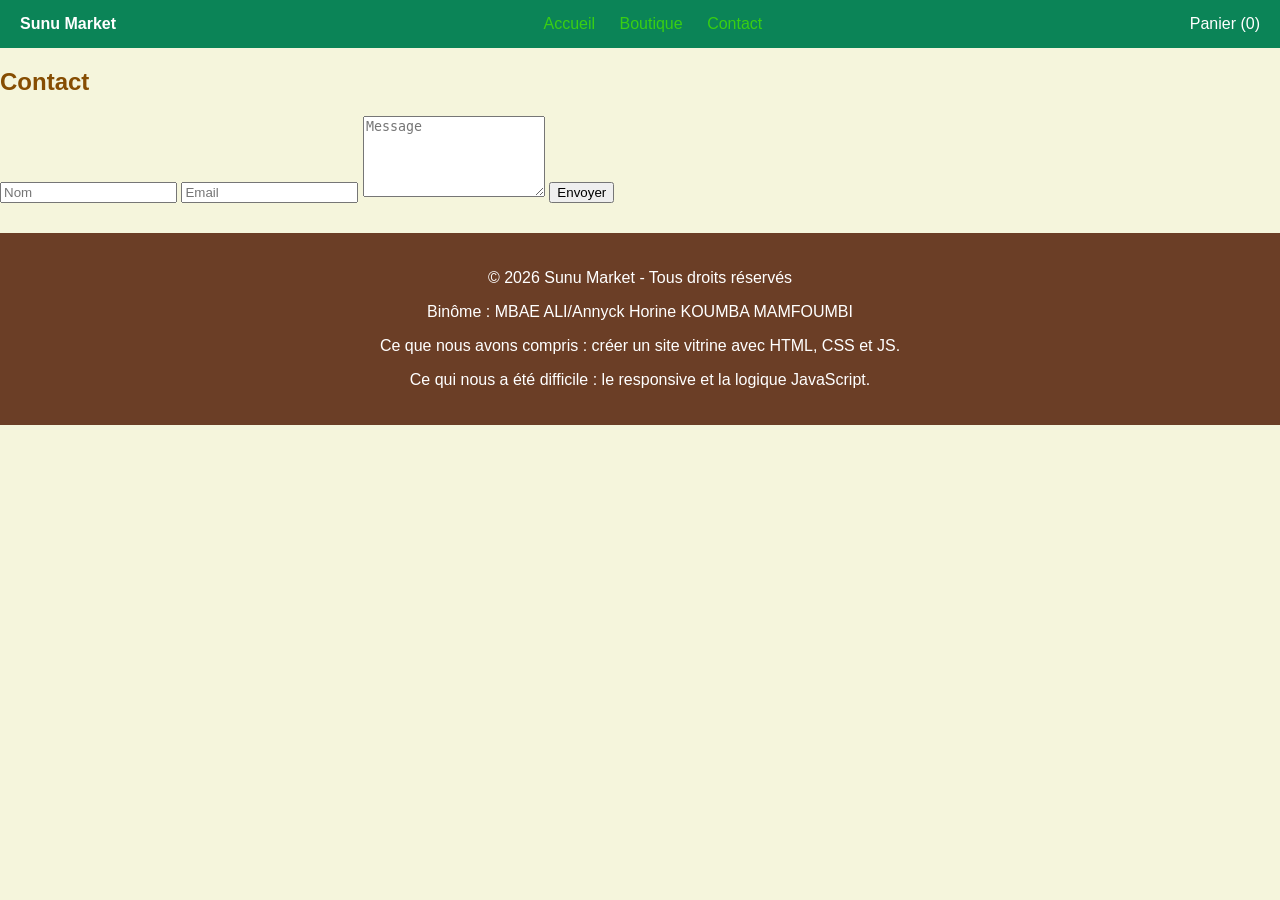
==== contact.html @ 4e50787a "first commit" ====
<!DOCTYPE html>
<html lang="fr">
<head>
  <meta charset="UTF-8" />
  <meta name="viewport" content="width=device-width, initial-scale=1.0"/>
  <title>Contact - Sunu Market</title>
  <link rel="stylesheet" href="style.css">
</head>
<body>

<header class="header">
  <div class="logo">Sunu Market</div>
  <nav>
    <a href="index.html">Accueil</a>
    <a href="index.html#boutique">Boutique</a>
    <a href="contact.html">Contact</a>
  </nav>
  <div class="panier">Panier (<span id="count">0</span>)</div>
</header>

<section class="contact-section">
  <h2>Contact</h2>
  <form id="formcontact" class="contact-form"> 
    <input type="text" placeholder="Nom" required>
    <input type="email" placeholder="Email" required>
    <textarea placeholder="Message" rows="5" required></textarea>
    <button type="submit">Envoyer</button>
  </form>
  <script>
    // Sélection du formulaire
    const form = document.getElementById('contactForm');

    form.addEventListener('submit', function(event) {
      event.preventDefault(); // Empêche l'envoi réel du formulaire
      alert("Merci ! Mme Aïcha a bien reçu votre message.");
      form.reset(); // Réinitialise le formulaire si tu veux
    });
  </script>
</section>

<footer class="footer">
  <p>© 2026 Sunu Market - Tous droits réservés</p>
  <p>Binôme : MBAE ALI/Annyck Horine KOUMBA MAMFOUMBI</p>
  <p>Ce que nous avons compris : créer un site vitrine avec HTML, CSS et JS.</p>
  <p>Ce qui nous a été difficile : le responsive et la logique JavaScript.</p>
</footer>
<script src="script.js"></script>
</body>
</html>
---- style.css ----
* { box-sizing: border-box; }

body {
  margin: 0;
  font-family: Arial, sans-serif;
  background-color: beige;
  color: #864d02;
}

.header {
  display: flex;
  justify-content: space-between;
  align-items: center;
  background: #0b8457;
  color: white;
  padding: 15px 20px;
}

.header a {
  color: rgb(57, 207, 19);
  margin: 0 10px;
  text-decoration: none;
}
.header a:hover{
  color: #29750b
}

.logo { font-weight: bold; }


.apropos {
  padding: 40px 20px;
}

.apropos-container {
  display: flex;
  gap: 30px;
  align-items: center;
  padding: 40px
}
.presentation {
    display: flex;
    align-items: center;
    gap: 20px;
}

.photo {
    width: 200px;
    border-radius:10 px;
}

.texte {
    text-align: right;
}

.apropos-container img {
  width: 300px;
  border-radius: 15px;
}

.boutique {
  padding: 40px 20px;
  background: #f4f4f4;
}


.produits-grid {
  display: grid;
  grid-template-columns: repeat(3, 1fr);
  gap: 20px;
}
.hero {
    height: 100vh;
    background: url("image\ hero.jpeg") center/cover no-repeat;
    display: flex;
    justify-content: center;
    align-items: center;
    text-align: center;
    position: relative;
}

.hero::after {
    content: "";
    position: absolute;
    inset: 0;
    background: rgba(16, 17, 16, 0.6) ; /* plus sombre */
}

.hero-content {
    position: relative;
    color: white;
    z-index: 1;
    max-width: 700px;
}

.hero-content h1 {
    font-size: 42px;
    margin-bottom: 15px;
}

.hero-content p {
    font-size: 18px;
    margin-bottom: 20px;
}

.btn {
    background-color: #e67e22;
    color: white;
    border: none;
    padding: 10px 20px;
    border-radius: 25px;
    cursor: pointer;
    transition: 0.3s;
}

.btn:hover {
    background: #6b3e26;
}



.produit-card {
  background: white;
  padding: 15px;
  border-radius: 10px;
  text-align: center;
  box-shadow: 0 2px 6px rgba(0,0,0,0.1);
  transition: transform .3s, box-shadow .3s;
}

.produit-card:hover {
  transform: translateY(-5px);
  box-shadow: 0 6px 12px rgba(104, 57, 3, 0.842);
}

.produit-card img {
  width: 100%;
  height: 160px;
  object-fit: cover;
  border-radius: 8px;
}

.prix {
  color: #0b8457;
  font-weight: bold;
}

.message {
  text-align: center;
  color: green;
  margin: 10px;
  font-weight: bold;
}

#topBtn {
  position: fixed;
  bottom: 20px;
  right: 20px;
  border: none;
  border-radius: 50%;
  padding: 12px 16px;
  background: orange;
  cursor: pointer;
}

.footer {
  background: #6b3e26;
  color: white;
  text-align: center;
  padding: 20px;
  margin-top: 30px;
}

@media (max-width: 768px) {
  .apropos-container {
     flex-direction: column; 
     text-align: center; 
  }
  .produits-grid {
    flex-direction: column
    align-items centre 
  }
  .produit-card{
    width:90%;
  }
}
#boutique .produits {
  display: grid;
  grid-template-columns: repeat(3, 1fr);
  gap: 20px;
}

@media (max-width: 900px) {
  #boutique .produits {
    grid-template-columns: repeat(2, 1fr);
  }
}

@media (max-width: 500px) {
  #boutique .produits {
    grid-template-columns: 1fr;
  }
}
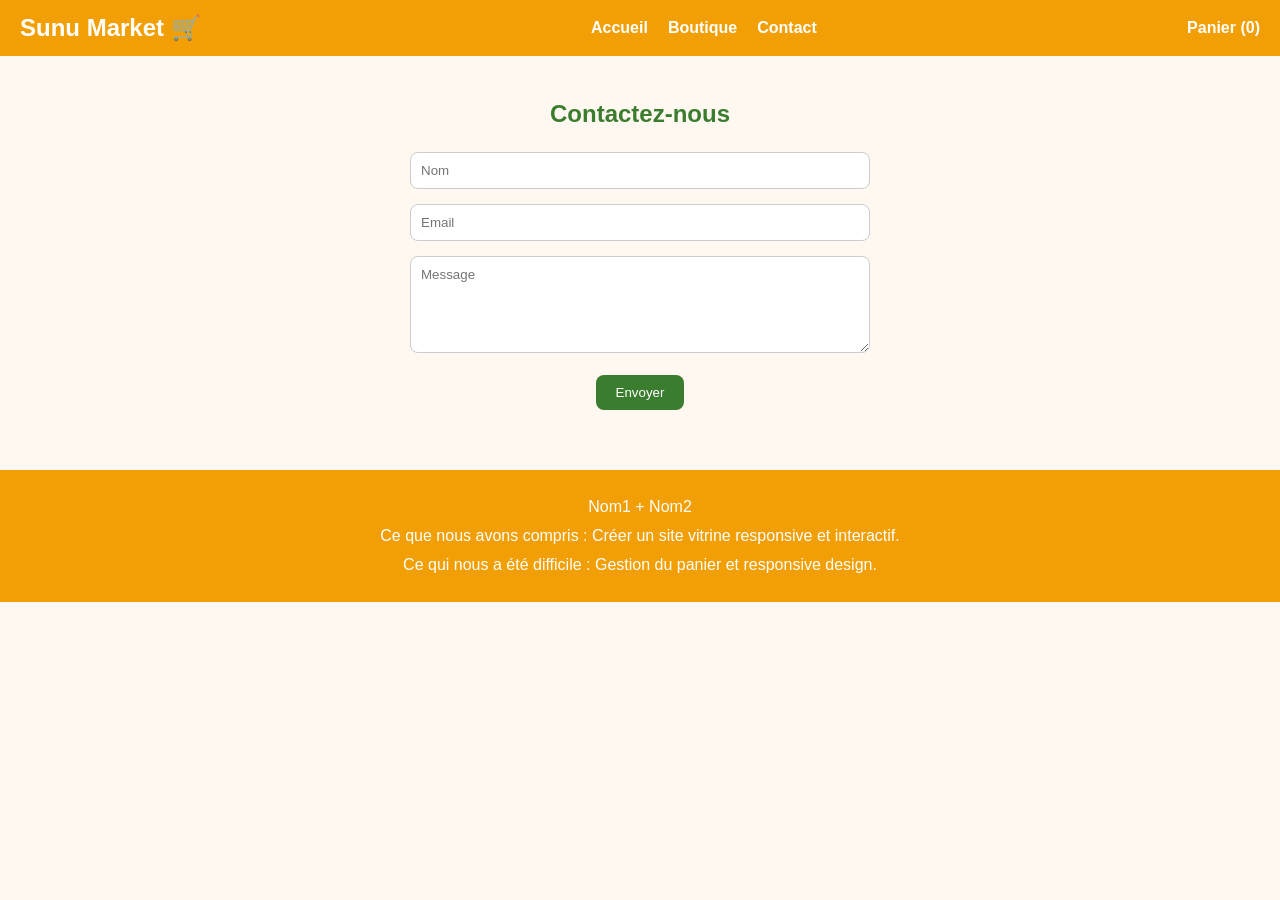
==== commit 55aef469: "commit 2" ====
--- a/contact.html
+++ b/contact.html
@@ -1,49 +1,47 @@
 <!DOCTYPE html>
 <html lang="fr">
 <head>
-  <meta charset="UTF-8" />
-  <meta name="viewport" content="width=device-width, initial-scale=1.0"/>
-  <title>Contact - Sunu Market</title>
-  <link rel="stylesheet" href="style.css">
+<meta charset="UTF-8">
+<meta name="viewport" content="width=device-width, initial-scale=1.0">
+<title>Contact - Sunu Market</title>
+<link rel="stylesheet" href="style.css">
 </head>
 <body>
 
-<header class="header">
-  <div class="logo">Sunu Market</div>
+<!-- HEADER -->
+<header>
+  <div class="logo">Sunu Market 🛒</div>
   <nav>
-    <a href="index.html">Accueil</a>
-    <a href="index.html#boutique">Boutique</a>
-    <a href="contact.html">Contact</a>
+    <ul>
+      <li><a href="index.html">Accueil</a></li>
+      <li><a href="index.html#boutique">Boutique</a></li>
+      <li><a href="contact.html">Contact</a></li>
+    </ul>
   </nav>
-  <div class="panier">Panier (<span id="count">0</span>)</div>
+  <div id="compteur-panier">Panier (0)</div>
 </header>
 
-<section class="contact-section">
-  <h2>Contact</h2>
-  <form id="formcontact" class="contact-form"> 
-    <input type="text" placeholder="Nom" required>
-    <input type="email" placeholder="Email" required>
-    <textarea placeholder="Message" rows="5" required></textarea>
+<!-- FORMULAIRE CONTACT -->
+<section class="contact-form">
+  <h2>Contactez-nous</h2>
+  <form id="contact-form">
+    <input type="text" name="nom" placeholder="Nom" required>
+    <input type="email" name="email" placeholder="Email" required>
+    <textarea name="message" rows="5" placeholder="Message" required></textarea>
     <button type="submit">Envoyer</button>
   </form>
-  <script>
-    // Sélection du formulaire
-    const form = document.getElementById('contactForm');
-
-    form.addEventListener('submit', function(event) {
-      event.preventDefault(); // Empêche l'envoi réel du formulaire
-      alert("Merci ! Mme Aïcha a bien reçu votre message.");
-      form.reset(); // Réinitialise le formulaire si tu veux
-    });
-  </script>
 </section>
 
-<footer class="footer">
-  <p>© 2026 Sunu Market - Tous droits réservés</p>
-  <p>Binôme : MBAE ALI/Annyck Horine KOUMBA MAMFOUMBI</p>
-  <p>Ce que nous avons compris : créer un site vitrine avec HTML, CSS et JS.</p>
-  <p>Ce qui nous a été difficile : le responsive et la logique JavaScript.</p>
+<!-- FOOTER -->
+<footer>
+  <p>Nom1 + Nom2</p>
+  <p>Ce que nous avons compris : Créer un site vitrine responsive et interactif.</p>
+  <p>Ce qui nous a été difficile : Gestion du panier et responsive design.</p>
 </footer>
+
+<!-- BOUTON RETOUR EN HAUT -->
+<button id="btn-top">⬆</button>
+
 <script src="script.js"></script>
 </body>
-</html>+</html>
--- a/style.css
+++ b/style.css
@@ -1,203 +1,160 @@
-* { box-sizing: border-box; }
+/* RESET & BASE */
+* { margin:0; padding:0; box-sizing:border-box; font-family:Arial,sans-serif; }
+body { line-height:1.5; background:#fff8f0; }
 
-body {
-  margin: 0;
-  font-family: Arial, sans-serif;
-  background-color: beige;
-  color: #864d02;
+/* HEADER */
+header {
+  display:flex;
+  justify-content:space-between;
+  align-items:center;
+  padding:10px 20px;
+  background:#f29f05;
+  flex-wrap:wrap;
+}
+header .logo { color:#fff; font-weight:bold; font-size:1.5em; }
+nav ul { display:flex; list-style:none; flex-wrap:wrap; }
+nav ul li { margin-left:20px; }
+nav ul li a { text-decoration:none; color:#fff; font-weight:bold; }
+#compteur-panier { color:#fff; font-weight:bold; }
+
+/* HERO */
+.hero { position:relative; text-align:center; }
+.hero-img {
+  width:100%;
+  height:350px;
+  object-fit:cover;
+  border-radius:8px; /* coins légèrement arrondis */
+}
+.hero-text {
+  position:absolute;
+  top:50%;
+  left:50%;
+  transform:translate(-50%, -50%);
+  color:#fff;
+}
+.hero-text button {
+  padding:10px 20px;
+  border:none;
+  border-radius:8px;
+  background:#3b7d2e;
+  color:#fff;
+  cursor:pointer;
 }
 
-.header {
-  display: flex;
-  justify-content: space-between;
-  align-items: center;
-  background: #0b8457;
-  color: white;
-  padding: 15px 20px;
+/* À PROPOS */
+.apropos {
+  display:flex;
+  padding:40px 20px;
+  gap:20px;
+  align-items:center;
+}
+.apropos img {
+  width:250px;
+  border-radius:8px;
+}
+.apropos .texte { flex:1; }
+.apropos h2 { margin-bottom:15px; color:#3b7d2e; }
+
+/* BOUTIQUE */
+.boutique {
+  padding:20px;
+  text-align:center;
+}
+.boutique h2 { margin-bottom:20px; color:#3b7d2e; }
+.boutique .cartes {
+  display:flex;
+  flex-wrap:wrap;
+  gap:20px;
+  justify-content:center;
+}
+.carte {
+  flex:0 0 calc(33.333% - 20px); /* 3 produits par ligne sur ordinateur */
+  background:#fff;
+  border:1px solid #ccc;
+  border-radius:8px; /* coins arrondis moyens */
+  text-align:center;
+  padding:10px;
+  transition: transform 0.3s;
+}
+.carte:hover { transform: scale(1.05); }
+.carte img {
+  width:100%;
+  border-radius:8px; /* coins arrondis uniformes */
+  border:1px solid #ccc; /* bordure fine autour de l'image */
+}
+.carte h3 { margin:10px 0 5px 0; color:#3b7d2e; }
+.carte p { margin:5px 0; font-weight:bold; }
+.carte button {
+  margin-top:10px;
+  padding:8px 12px;
+  border:none;
+  border-radius:8px;
+  background:#f29f05;
+  color:#fff;
+  cursor:pointer;
+}
+.carte button:hover { opacity:0.8; }
+
+/* FORMULAIRE CONTACT */
+.contact-form {
+  padding:40px 20px;
+  max-width:500px;
+  margin:0 auto;
+  text-align:center;
+}
+.contact-form h2 { margin-bottom:20px; color:#3b7d2e; }
+.contact-form input, .contact-form textarea {
+  width:100%;
+  padding:10px;
+  margin-bottom:15px;
+  border-radius:8px;
+  border:1px solid #ccc;
+}
+.contact-form button {
+  padding:10px 20px;
+  border:none;
+  border-radius:8px;
+  background:#3b7d2e;
+  color:#fff;
+  cursor:pointer;
 }
 
-.header a {
-  color: rgb(57, 207, 19);
-  margin: 0 10px;
-  text-decoration: none;
+/* FOOTER */
+footer {
+  background:#f29f05;
+  color:#fff;
+  text-align:center;
+  padding:20px;
+  margin-top:20px;
 }
-.header a:hover{
-  color: #29750b
+footer p { margin:5px 0; }
+
+/* BOUTON RETOUR EN HAUT */
+#btn-top {
+  position:fixed;
+  bottom:30px;
+  right:30px;
+  padding:10px 15px;
+  font-size:18px;
+  border:none;
+  border-radius:50%;
+  background:#3b7d2e;
+  color:white;
+  cursor:pointer;
+  display:none;
 }
 
-.logo { font-weight: bold; }
+/* RESPONSIVE */
+@media (max-width:768px) {
+  /* HEADER */
+  header { flex-direction:column; align-items:flex-start; }
+  nav ul { flex-direction:column; margin-top:10px; }
+  nav ul li { margin:10px 0; }
 
+  /* À PROPOS */
+  .apropos { flex-direction:column; text-align:center; }
+  .apropos img { width:100%; max-width:300px; margin-bottom:20px; }
 
-.apropos {
-  padding: 40px 20px;
-}
-
-.apropos-container {
-  display: flex;
-  gap: 30px;
-  align-items: center;
-  padding: 40px
-}
-.presentation {
-    display: flex;
-    align-items: center;
-    gap: 20px;
-}
-
-.photo {
-    width: 200px;
-    border-radius:10 px;
-}
-
-.texte {
-    text-align: right;
-}
-
-.apropos-container img {
-  width: 300px;
-  border-radius: 15px;
-}
-
-.boutique {
-  padding: 40px 20px;
-  background: #f4f4f4;
-}
-
-
-.produits-grid {
-  display: grid;
-  grid-template-columns: repeat(3, 1fr);
-  gap: 20px;
-}
-.hero {
-    height: 100vh;
-    background: url("image\ hero.jpeg") center/cover no-repeat;
-    display: flex;
-    justify-content: center;
-    align-items: center;
-    text-align: center;
-    position: relative;
-}
-
-.hero::after {
-    content: "";
-    position: absolute;
-    inset: 0;
-    background: rgba(16, 17, 16, 0.6) ; /* plus sombre */
-}
-
-.hero-content {
-    position: relative;
-    color: white;
-    z-index: 1;
-    max-width: 700px;
-}
-
-.hero-content h1 {
-    font-size: 42px;
-    margin-bottom: 15px;
-}
-
-.hero-content p {
-    font-size: 18px;
-    margin-bottom: 20px;
-}
-
-.btn {
-    background-color: #e67e22;
-    color: white;
-    border: none;
-    padding: 10px 20px;
-    border-radius: 25px;
-    cursor: pointer;
-    transition: 0.3s;
-}
-
-.btn:hover {
-    background: #6b3e26;
-}
-
-
-
-.produit-card {
-  background: white;
-  padding: 15px;
-  border-radius: 10px;
-  text-align: center;
-  box-shadow: 0 2px 6px rgba(0,0,0,0.1);
-  transition: transform .3s, box-shadow .3s;
-}
-
-.produit-card:hover {
-  transform: translateY(-5px);
-  box-shadow: 0 6px 12px rgba(104, 57, 3, 0.842);
-}
-
-.produit-card img {
-  width: 100%;
-  height: 160px;
-  object-fit: cover;
-  border-radius: 8px;
-}
-
-.prix {
-  color: #0b8457;
-  font-weight: bold;
-}
-
-.message {
-  text-align: center;
-  color: green;
-  margin: 10px;
-  font-weight: bold;
-}
-
-#topBtn {
-  position: fixed;
-  bottom: 20px;
-  right: 20px;
-  border: none;
-  border-radius: 50%;
-  padding: 12px 16px;
-  background: orange;
-  cursor: pointer;
-}
-
-.footer {
-  background: #6b3e26;
-  color: white;
-  text-align: center;
-  padding: 20px;
-  margin-top: 30px;
-}
-
-@media (max-width: 768px) {
-  .apropos-container {
-     flex-direction: column; 
-     text-align: center; 
-  }
-  .produits-grid {
-    flex-direction: column
-    align-items centre 
-  }
-  .produit-card{
-    width:90%;
-  }
-}
-#boutique .produits {
-  display: grid;
-  grid-template-columns: repeat(3, 1fr);
-  gap: 20px;
-}
-
-@media (max-width: 900px) {
-  #boutique .produits {
-    grid-template-columns: repeat(2, 1fr);
-  }
-}
-
-@media (max-width: 500px) {
-  #boutique .produits {
-    grid-template-columns: 1fr;
-  }
+  /* BOUTIQUE */
+  .carte { flex:0 0 90%; max-width:300px; } /* 1 produit par ligne sur mobile */
 }
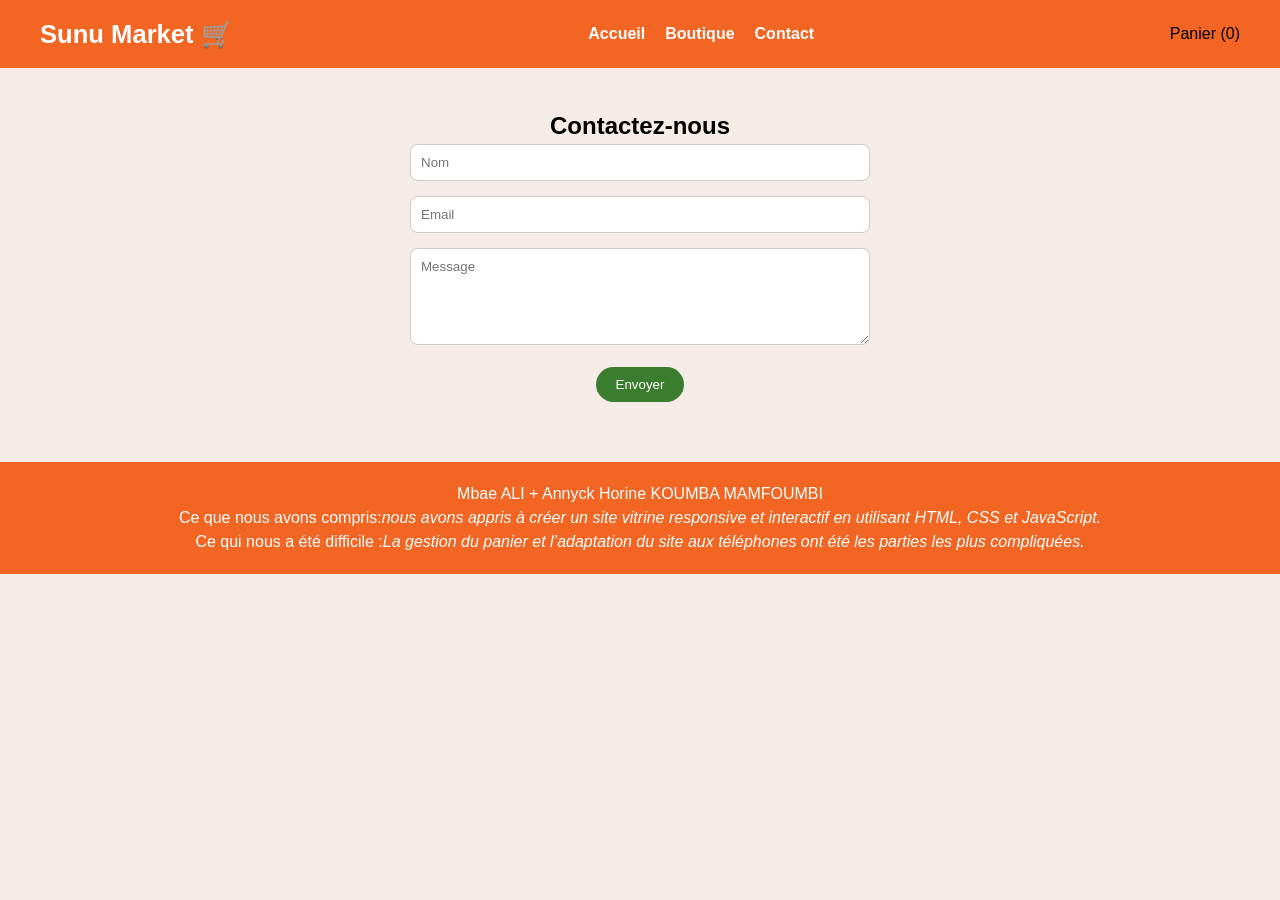
==== commit 197fba26: "commit 3" ====
--- a/contact.html
+++ b/contact.html
@@ -34,10 +34,11 @@
 
 <!-- FOOTER -->
 <footer>
-  <p>Nom1 + Nom2</p>
-  <p>Ce que nous avons compris : Créer un site vitrine responsive et interactif.</p>
-  <p>Ce qui nous a été difficile : Gestion du panier et responsive design.</p>
+  <p>Mbae ALI  + Annyck Horine KOUMBA MAMFOUMBI</p>
+  <p>Ce que nous avons compris:<em>nous avons appris à créer un site vitrine responsive et interactif en utilisant HTML, CSS et JavaScript.</em></p>
+  <p>Ce qui nous a été difficile :<em>La gestion du panier et l’adaptation du site aux téléphones ont été les parties les plus compliquées.</em></p>
 </footer>
+
 
 <!-- BOUTON RETOUR EN HAUT -->
 <button id="btn-top">⬆</button>
--- a/style.css
+++ b/style.css
@@ -1,160 +1,258 @@
-/* RESET & BASE */
-* { margin:0; padding:0; box-sizing:border-box; font-family:Arial,sans-serif; }
-body { line-height:1.5; background:#fff8f0; }
-
-/* HEADER */
+* {
+  margin: 0;
+  padding: 0;
+  box-sizing: border-box;
+  font-family: Arial, sans-serif;
+}
+
+body {
+  line-height: 1.5;
+  background: #f5ece8;
+}
+
+/* ================= HEADER ================= */
+
 header {
-  display:flex;
-  justify-content:space-between;
-  align-items:center;
-  padding:10px 20px;
-  background:#f29f05;
-  flex-wrap:wrap;
-}
-header .logo { color:#fff; font-weight:bold; font-size:1.5em; }
-nav ul { display:flex; list-style:none; flex-wrap:wrap; }
-nav ul li { margin-left:20px; }
-nav ul li a { text-decoration:none; color:#fff; font-weight:bold; }
-#compteur-panier { color:#fff; font-weight:bold; }
-
-/* HERO */
-.hero { position:relative; text-align:center; }
-.hero-img {
-  width:100%;
-  height:350px;
-  object-fit:cover;
-  border-radius:8px; /* coins légèrement arrondis */
-}
+  display: flex;
+  justify-content: space-between;
+  align-items: center;
+  padding: 15px 40px;
+  background: #f26522;
+  flex-wrap: wrap;
+}
+
+header .logo {
+  color: #fff;
+  font-weight: bold;
+  font-size: 1.6em;
+}
+
+nav ul {
+  display: flex;
+  list-style: none;
+  gap: 20px;
+}
+
+nav ul li a {
+  text-decoration: none;
+  color: #fff;
+  font-weight: bold;
+}
+
+/* ================= HERO ================= */
+
+.hero {
+  position: relative;
+  text-align: center;
+}
+
+.hero-img { 
+  width: 100%;
+  height: 450px;   /* hauteur normale pour carte produit */
+  object-fit: cover;
+  border-radius: 10px 10px 0 0;
+  
+}
+
 .hero-text {
-  position:absolute;
-  top:50%;
-  left:50%;
-  transform:translate(-50%, -50%);
-  color:#fff;
-}
+  position: absolute;
+  top: 50%;
+  left: 50%;
+  transform: translate(-50%, -50%);
+  color: #fff;
+}
+
+.hero-text h1 {
+  font-size: 40px;
+  margin-bottom: 20px;
+}
+
 .hero-text button {
-  padding:10px 20px;
-  border:none;
-  border-radius:8px;
-  background:#3b7d2e;
-  color:#fff;
-  cursor:pointer;
-}
-
-/* À PROPOS */
+  padding: 12px 25px;
+  border: none;
+  border-radius: 20px;
+  background: #3b7d2e;
+  color: #fff;
+  cursor: pointer;
+}
+
+/* ================= A PROPOS ================= */
+
 .apropos {
-  display:flex;
-  padding:40px 20px;
-  gap:20px;
-  align-items:center;
-}
+  display: flex;
+  padding: 40px 20px;
+  gap: 20px;
+  align-items: center;
+}
+
 .apropos img {
-  width:250px;
-  border-radius:8px;
-}
-.apropos .texte { flex:1; }
-.apropos h2 { margin-bottom:15px; color:#3b7d2e; }
-
-/* BOUTIQUE */
+  width: 250px;
+  border-radius: 10px;
+}
+
+.apropos .texte {
+  flex: 1;
+}
+
+.apropos h2 {
+  margin-bottom: 15px;
+  color: #3b7d2e;
+}
+
+/* ================= BOUTIQUE ================= */
+
 .boutique {
-  padding:20px;
-  text-align:center;
-}
-.boutique h2 { margin-bottom:20px; color:#3b7d2e; }
-.boutique .cartes {
-  display:flex;
-  flex-wrap:wrap;
-  gap:20px;
-  justify-content:center;
-}
+  padding: 40px 20px;
+  text-align: center;
+}
+
+.boutique h2 {
+  margin-bottom: 30px;
+  color: #3b7d2e;
+  font-size: 28px;
+}
+
+.cartes {
+  display: flex;
+  flex-wrap: wrap;
+  gap: 20px;
+  justify-content: center;
+}
+
+/* CARTE PRODUIT */
+
 .carte {
-  flex:0 0 calc(33.333% - 20px); /* 3 produits par ligne sur ordinateur */
-  background:#fff;
-  border:1px solid #ccc;
-  border-radius:8px; /* coins arrondis moyens */
-  text-align:center;
-  padding:10px;
-  transition: transform 0.3s;
-}
-.carte:hover { transform: scale(1.05); }
+  flex: 0 0 calc(33.333% - 20px);
+  max-width: calc(33.333% - 20px);
+  background: #fff;
+  border-radius: 15px;
+  padding: 15px;
+  box-shadow: 0 8px 20px rgba(0,0,0,0.08);
+  transition: 0.3s;
+  display: flex;
+  flex-direction: column;
+  justify-content: space-between;
+}
+
+.carte:hover {
+  transform: translateY(-8px);
+}
+
 .carte img {
-  width:100%;
-  border-radius:8px; /* coins arrondis uniformes */
-  border:1px solid #ccc; /* bordure fine autour de l'image */
-}
-.carte h3 { margin:10px 0 5px 0; color:#3b7d2e; }
-.carte p { margin:5px 0; font-weight:bold; }
+  width: 100%;
+  height: 200px;
+  object-fit: cover;
+  border-radius: 10px;
+}
+
+.carte h3 {
+  margin: 10px 0 5px;
+  color: #3b7d2e;
+}
+
+.carte p {
+  margin: 5px 0;
+  font-weight: bold;
+  color: #f26522;
+}
+
 .carte button {
-  margin-top:10px;
-  padding:8px 12px;
-  border:none;
-  border-radius:8px;
-  background:#f29f05;
-  color:#fff;
-  cursor:pointer;
-}
-.carte button:hover { opacity:0.8; }
-
-/* FORMULAIRE CONTACT */
+  margin-top: 10px;
+  padding: 10px;
+  border: none;
+  border-radius: 20px;
+  background: #f26522;
+  color: #fff;
+  cursor: pointer;
+}
+
+/* ================= CONTACT ================= */
+
 .contact-form {
-  padding:40px 20px;
-  max-width:500px;
-  margin:0 auto;
-  text-align:center;
-}
-.contact-form h2 { margin-bottom:20px; color:#3b7d2e; }
-.contact-form input, .contact-form textarea {
-  width:100%;
-  padding:10px;
-  margin-bottom:15px;
-  border-radius:8px;
-  border:1px solid #ccc;
-}
+  padding: 40px 20px;
+  max-width: 500px;
+  margin: auto;
+  text-align: center;
+}
+
+.contact-form input,
+.contact-form textarea {
+  width: 100%;
+  padding: 10px;
+  margin-bottom: 15px;
+  border-radius: 8px;
+  border: 1px solid #ccc;
+}
+
 .contact-form button {
-  padding:10px 20px;
-  border:none;
-  border-radius:8px;
-  background:#3b7d2e;
-  color:#fff;
-  cursor:pointer;
-}
-
-/* FOOTER */
+  padding: 10px 20px;
+  border: none;
+  border-radius: 20px;
+  background: #3b7d2e;
+  color: #fff;
+  cursor: pointer;
+}
+
+/* ================= FOOTER ================= */
+
 footer {
-  background:#f29f05;
-  color:#fff;
-  text-align:center;
-  padding:20px;
-  margin-top:20px;
-}
-footer p { margin:5px 0; }
-
-/* BOUTON RETOUR EN HAUT */
+  background: #f26522;
+  color: #fff;
+  text-align: center;
+  padding: 20px;
+  margin-top: 20px;
+}
+
+/* ================= BOUTON RETOUR HAUT ================= */
+
 #btn-top {
-  position:fixed;
-  bottom:30px;
-  right:30px;
-  padding:10px 15px;
-  font-size:18px;
-  border:none;
-  border-radius:50%;
-  background:#3b7d2e;
-  color:white;
-  cursor:pointer;
-  display:none;
-}
-
-/* RESPONSIVE */
-@media (max-width:768px) {
-  /* HEADER */
-  header { flex-direction:column; align-items:flex-start; }
-  nav ul { flex-direction:column; margin-top:10px; }
-  nav ul li { margin:10px 0; }
-
-  /* À PROPOS */
-  .apropos { flex-direction:column; text-align:center; }
-  .apropos img { width:100%; max-width:300px; margin-bottom:20px; }
-
-  /* BOUTIQUE */
-  .carte { flex:0 0 90%; max-width:300px; } /* 1 produit par ligne sur mobile */
-}+  position: fixed;
+  bottom: 30px;
+  right: 30px;
+  padding: 12px 16px;
+  border: none;
+  border-radius: 50%;
+  background: #3b7d2e;
+  color: white;
+  cursor: pointer;
+  display: none;
+}
+
+/* ================= RESPONSIVE MOBILE ================= */
+
+@media (max-width: 768px) {
+
+  header {
+    flex-direction: column;
+    text-align: center;
+  }
+
+  nav ul {
+    flex-direction: column;
+    margin-top: 15px;
+  }
+
+  .hero-img {
+    height: 250px;
+  }
+
+  .hero-text h1 {
+    font-size: 22px;
+  }
+
+  .apropos {
+    flex-direction: column;
+    text-align: center;
+  }
+
+  .apropos img {
+    width: 100%;
+    max-width: 300px;
+  }
+
+  .carte {
+    flex: 0 0 100%;
+    max-width: 100%;
+  }
+
+}
